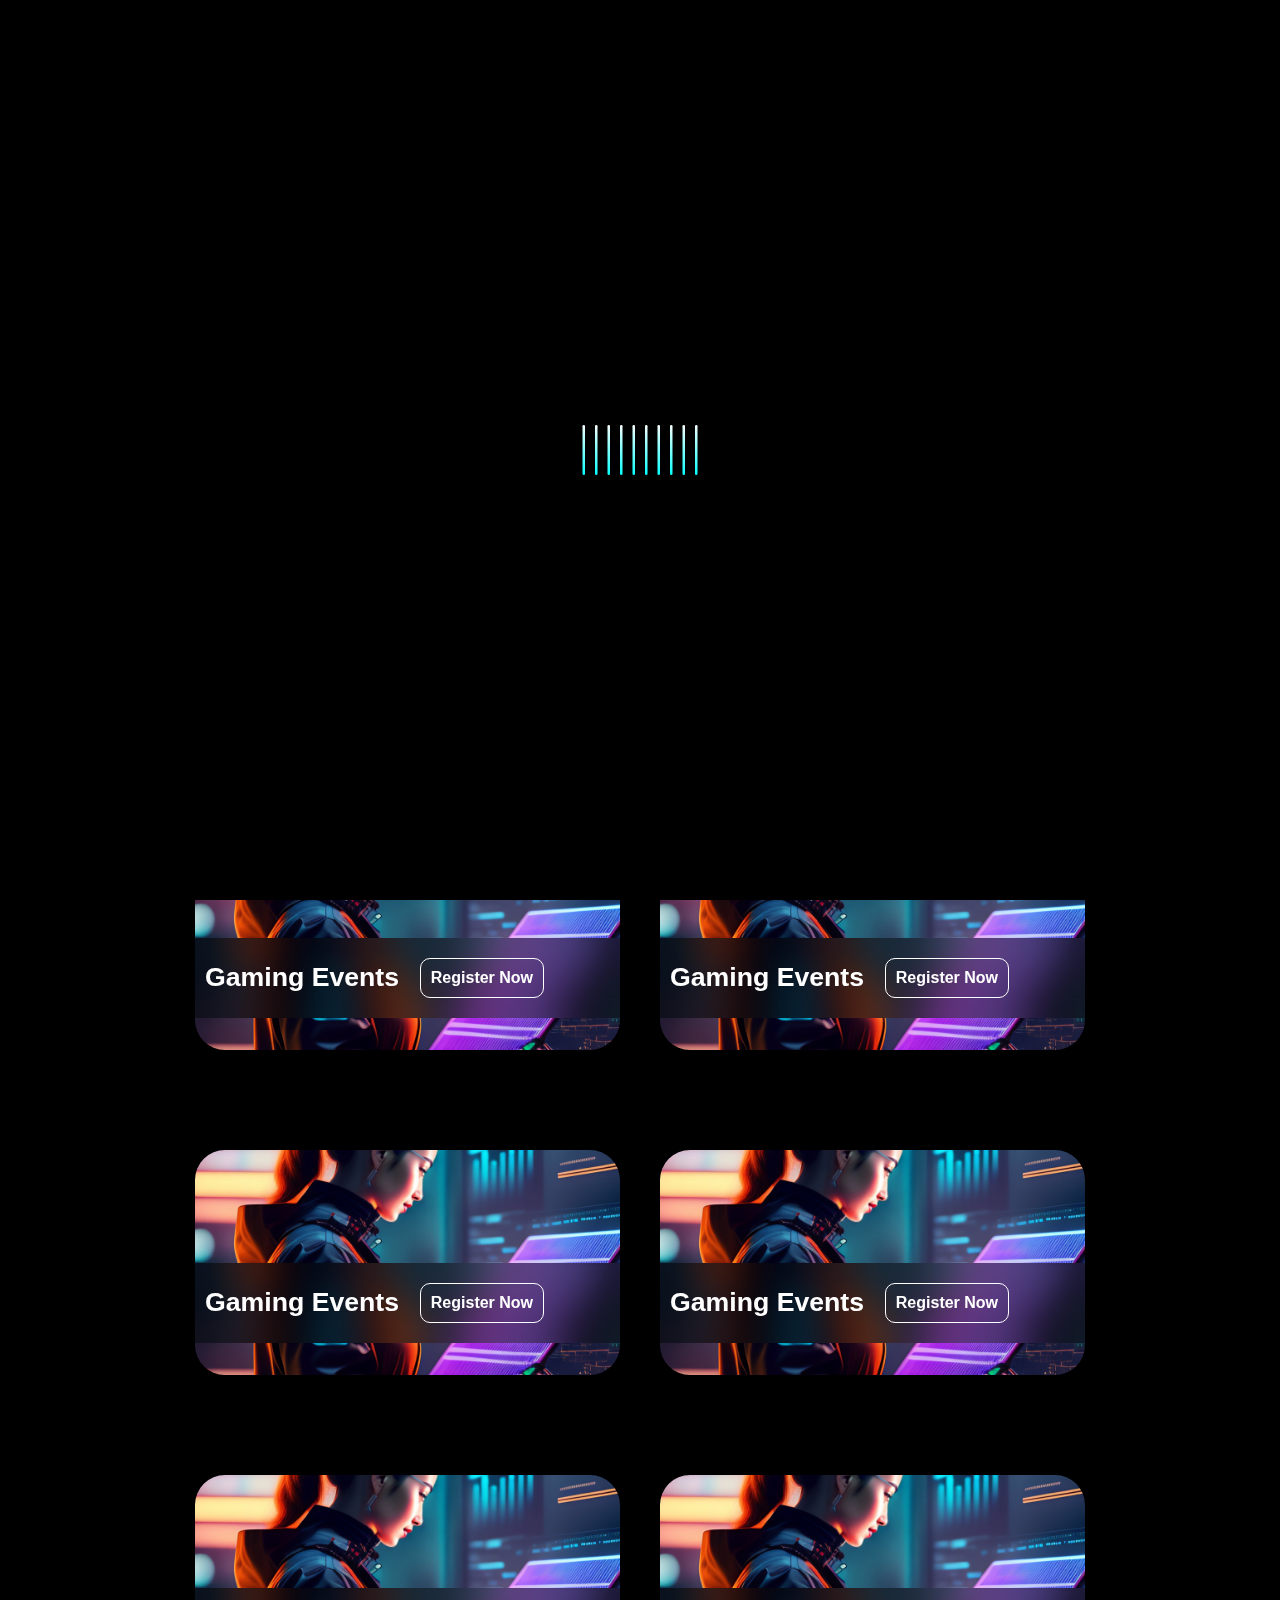
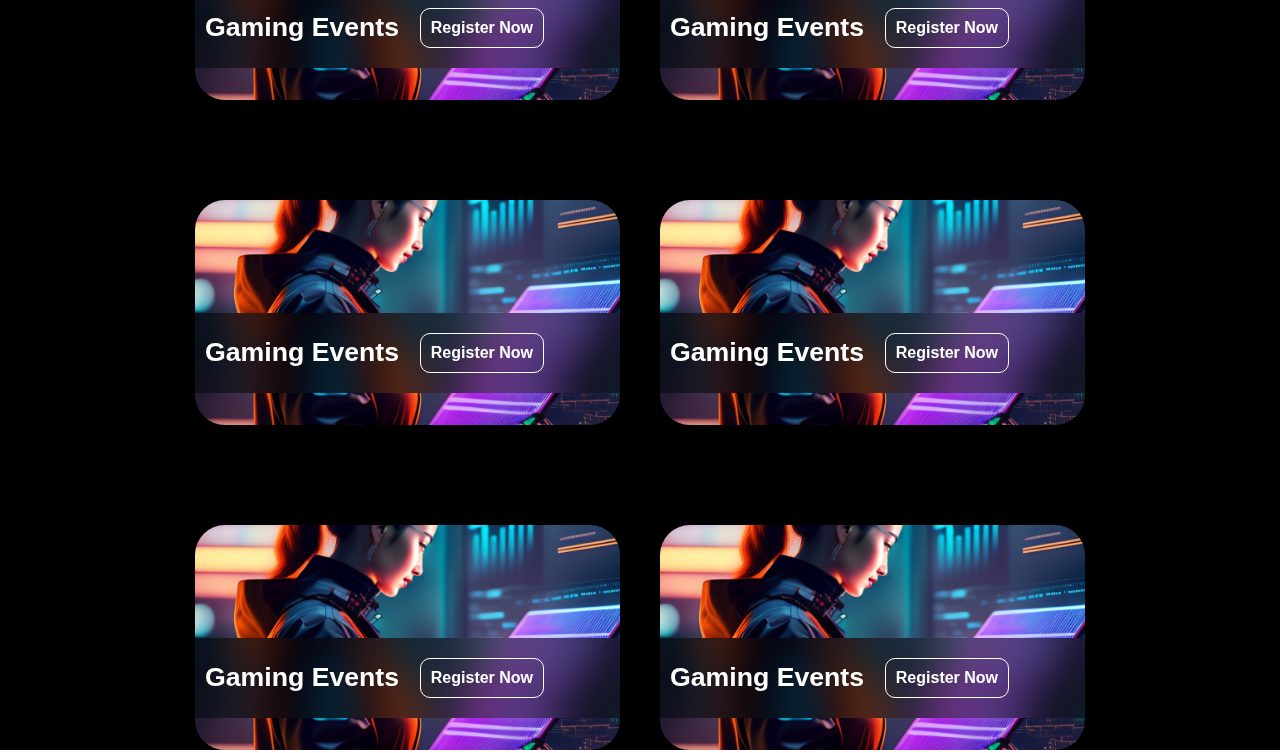
==== events/events.html @ 0934840c "Add files via upload" ====
<!DOCTYPE html>
<html lang="en">
<head>
    <meta charset="UTF-8">
    <meta http-equiv="X-UA-Compatible" content="IE=edge">
    <meta name="viewport" content="width=device-width, initial-scale=1.0">
    <title>Document</title>
    <link rel="stylesheet" href="styles.css">
</head>
<body>



    <div id="loader">


        <div class="center">
          <div class="wave"></div>
          <div class="wave"></div>
          <div class="wave"></div>
          <div class="wave"></div>
          <div class="wave"></div>
          <div class="wave"></div>
          <div class="wave"></div>
          <div class="wave"></div>
          <div class="wave"></div>
          <div class="wave"></div>
        </div>
    
    
      </div>
      <script>
        window.addEventListener('load', function () {
          var loader = document.getElementById('loader');
          setTimeout(function () {
            loader.style.display = 'none';
          }, 2000);
        });
    
      </script>

    <div class="container">
        <nav class="tp">


            <div class="leftp">
              <img alt="logo" src="../logo.png">
            </div>
      
            <svg class="ham hamRotate ham4" viewBox="0 0 100 100" width="80" onclick="toggleMenu()">
              <path class="line top" d="m 70,33 h -40 c 0,0 -8.5,-0.149796 -8.5,8.5 0,8.649796 8.5,8.5 8.5,8.5 h 20 v -20" />
              <path class="line middle" d="m 70,50 h -40" />
              <path class="line bottom"
                d="m 30,67 h 40 c 0,0 8.5,0.149796 8.5,-8.5 0,-8.649796 -8.5,-8.5 -8.5,-8.5 h -20 v 20" />
            </svg>
      
      
      
            <div id="menu-panel">
              <ul>
                <li><a href="../index.html">Home</a></li>
                <li><a href="events/events.html">Events</a></li>
                <li><a href="#">Services</a></li>
                <li><a href="#">Contact</a></li>
              </ul>
            </div>
      
      
      
          </nav>
        <div class="box">
            <div class="top"></div>
           <div class="middle">
            <div class="tab">ALL</div>
            <div class="tab">DANCE</div>
            <div class="tab">SPORTS</div>
            <div class="tab">GAMES</div>
           </div>
           <div class="card_container">
            <div class="out_card">
                
                <div class="card">
                    <div class="for"></div>
                    <h1>Gaming Events<a href="hlo.html">Register Now</a></h1>
                    
                </div>
                
            </div>
            <div class="out_card">
                
                <div class="card">
                    <div class="for"></div>
                    <h1>Gaming Events<a href="hlo.html">Register Now</a></h1>

                </div>
                
            </div>
            <div class="out_card">
               
                <div class="card">
                    <div class="for"></div>
                    <h1>Gaming Events<a href="hlo.html">Register Now</a></h1>

                </div>
                
            </div>
            <div class="out_card">
               
                <div class="card">
                    <div class="for"></div>
                    <h1>Gaming Events<a href="hlo.html">Register Now</a></h1>

                </div>
                
            </div>
            <div class="out_card">
                
                <div class="card">
                    <div class="for"></div>
                    <h1>Gaming Events<a href="hlo.html">Register Now</a></h1>

                </div>
                
            </div>
            <div class="out_card">
                
                <div class="card">
                    <div class="for"></div>
                    <h1>Gaming Events<a href="hlo.html">Register Now</a></h1>

                </div>
                
            </div>
            <div class="out_card">
                
                <div class="card">
                    <div class="for"></div>
                    <h1>Gaming Events<a href="hlo.html">Register Now</a></h1>

                </div>
                
            </div>
            <div class="out_card">
                
                <div class="card">
                    <div class="for"></div>
                    <h1>Gaming Events<a href="hlo.html">Register Now</a></h1>

                </div>
                
            </div>
            <div class="out_card">
                
                <div class="card">
                    <div class="for"></div>
                    <h1>Gaming Events<a href="hlo.html">Register Now</a></h1>

                </div>
                
            </div>
            <div class="out_card">
                
                <div class="card">
                    <div class="for"></div>
                    <h1>Gaming Events<a href="hlo.html">Register Now</a></h1>

                </div>
                
            </div>
            <div class="out_card">
                
                <div class="card">
                    <div class="for"></div>
                    <h1>Gaming Events<a href="hlo.html">Register Now</a></h1>

                </div>
                
            </div>
            <div class="out_card">
                
                <div class="card">
                    <div class="for"></div>
                    <h1>Gaming Events<a href="hlo.html">Register Now</a></h1>

                </div>
                
            </div>
            
           </div>
        </div>
    </div>
<script src="js.js"></script>
    
</body>
</html>
---- events/styles.css ----
*
{
    margin: 0;
    padding: 0;
    box-sizing: border-box;
    text-decoration: none;
}
.container
{
width: 100%;
height: 100vh;
background-color: red;
}


#loader {
    position: fixed;
    top: 0;
    left: 0;
    width: 100%;
    height: 100%;
    background-color: rgb(0, 0, 0);
    display: flex;
    justify-content: center;
    align-items: center;
    z-index: 9999;
  }
  
  .center {
    transform: scale(.5);
    height: 50vh;
    display: flex;
    justify-content: center;
    align-items: center;
  }
  
  .wave {
    width: 5px;
    height: 100px;
    background: linear-gradient(45deg, cyan, #fff);
    margin: 10px;
    animation: wave 1s linear infinite;
    border-radius: 20px;
  }
  
  .wave:nth-child(2) {
    animation-delay: 0.1s;
  }
  
  .wave:nth-child(3) {
    animation-delay: 0.2s;
  }
  
  .wave:nth-child(4) {
    animation-delay: 0.3s;
  }
  
  .wave:nth-child(5) {
    animation-delay: 0.4s;
  }
  
  .wave:nth-child(6) {
    animation-delay: 0.5s;
  }
  
  .wave:nth-child(7) {
    animation-delay: 0.6s;
  }
  
  .wave:nth-child(8) {
    animation-delay: 0.7s;
  }
  
  .wave:nth-child(9) {
    animation-delay: 0.8s;
  }
  
  .wave:nth-child(10) {
    animation-delay: 0.9s;
  }
  
  @keyframes wave {
    0% {
      transform: scale(0);
    }
  
    50% {
      transform: scale(1);
    }
  
    100% {
      transform: scale(0);
    }
  }

.txt {

  width: 100%;
  height: 120%;
  display: flex;
  justify-content: space-evenly;
  align-content: center;
  align-items: center;
  flex-flow: column;
  flex-direction: column;
  transform: rotateZ(-45deg);

}

.txt :nth-child(odd) {
  margin-left: 25%;
}

.t {
  margin-top: 10px;
  width: 400vh;
  height: 20%;
  transform: scale(1);

}





.tp {
  position: fixed;
  display: flex;
  justify-content: space-between;
  width: 100%;
  height: 80px;
  z-index: 20;

}



.leftp {
  margin-left: 20px;
  float: left;
  display: flex;
  justify-content: center;
  align-items: center;
  width: 80px;
  height: 80px;
}

.leftp img {
  width: 60px;
}


.footer {

  margin: 1vh 1%;
  border-radius: 20px;
  position: absolute;
  top: 300vh;
  width: 98%;
  height: 18vh;
  z-index: 50;
  background-color: rgb(7, 7, 7);
  display: flex;
  justify-content: space-evenly;
}

.footer img {
  width: 80px;
}

.ham {

  margin-right: 20px;
  float: right;
  cursor: pointer;
  -webkit-tap-highlight-color: transparent;
  transition: transform 400ms;
  -moz-user-select: none;
  -webkit-user-select: none;
  -ms-user-select: none;
  user-select: none;
  z-index: 27;
}

.hamRotate.active {
  transform: rotate(45deg);
}

.line {
  fill: none;
  transition: stroke-dasharray 400ms, stroke-dashoffset 400ms;
  stroke: #ffffff;
  stroke-width: 5.5;
  stroke-linecap: round;
}


.ham4 .top {
  stroke-dasharray: 40 121;
}

.ham4 .bottom {
  stroke-dasharray: 40 121;
}

.ham4.active .top {
  stroke-dashoffset: -68px;
}

.ham4.active .bottom {
  stroke-dashoffset: -68px;
}






/* Menu panel styles */
#menu-panel {
  display: none;
  position: absolute;
  top: 0;
  z-index:4;
  right: 0;
  width: 100%;
  height: 100vh;
  background-color: #0000004f;
  box-shadow: 0px 0px 10px rgba(0, 0, 0, 0.3);
  backdrop-filter: blur(20px);



  opacity: 1;

  transition: width 5s ease-in;
  justify-content: center;
  align-items: center;

  animation: blur 1s ease-in-out;


}

@keyframes blur {
  from {
    width: 0%;
    backdrop-filter: blur(5px);
  }

  to {
    backdrop-filter: blur(20px);
    width: 100%;
  }
}


ul {
  text-align: center;
  font-family: 'Cutive Mono', monospace;
  list-style-type: none;
}

ul li {
  display: block;
  margin-bottom: 5px;
  opacity: 1;
  transform: translateY(-5px);
  transition: all 400ms ease-in-out;
}

ul li:nth-child(1) {
  transition-delay: 1s;
}

ul li:nth-child(2) {
  transition-delay: 1.3s;
}

ul li:nth-child(3) {
  transition-delay: 1.6s;
}

ul li:nth-child(4) {
  transition-delay: 1.9s;
}

ul li a {
  font-size: 2.5em;
  text-transform: uppercase;
  color: #ffffff3a;
  text-decoration: none;
  position: relative;
}

ul li a::before,
nav ul li a::after {
  content: '';
  display: block;
  border-radius: 1.5px;
  height: 3px;
  width: 0;
  background-color: #d3d3d3;
  color: rgb(189, 189, 189);
  position: absolute;
  top: 50%;
  transform: translateY(-50%);
  transition: width 250ms ease-in-out;
}

ul li a:hover::before,
nav ul li a:hover::after {
  width: 20px;
  color: rgb(219, 219, 219);
}

ul li a::before {
  right: calc(100% + 10px);
  transform-origin: 100% 50%;
}

ul li a::after {
  left: calc(100% + 10px);
  transform-origin: 0% 50%;
}

ul li a:hover {
  color: rgb(214, 214, 214);
}

.nav-active {
  opacity: 1;
}

.nav-active ul li {
  opacity: 1;
  transform: translateY(0);
}

  
  
  html {
    scrollbar-width: none;
    scroll-behavior: smooth;
  }
  
  /* scrollbar color */
  html::-webkit-scrollbar-track {
    background-color: transparent;
  }
  
  html::-webkit-scrollbar-thumb {
    background-color: transparent;
  }

.logo
{
    width: 80px;
    height: 80px;
    background: url(adk.svg);
    background-position: center;
    background-size: cover;
    margin-left: 40px;
    transform: scale(2);
    opacity: 40%;
}

.box
{
    position: absolute;
    top: 0px;
    left: 0;
width: 100%;
height: 100vh;

z-index: 1;
}
.top
{
    width: 100%;
    height: 300px;
    background: url(back.jpg);
    background-size: cover;
    background-position: center;
}
.middle
{
width: 100%;
height: 100px;
background-color: rgb(14, 14, 14);
display: flex;
justify-content:flex-start;
flex-direction: row;
column-gap: 40px;
padding-left: 4%;
align-content: center;
align-items: center;
}

.tab
{
width: fit-content;
padding: 20px;
height:20px;
border: 1px solid white;
border-radius: 50PX;
color: white;
text-align: center;
font-size: 12pt;
display: flex;
align-items: center;
justify-content: center;
}

.card_container
{
    width: 100%;
    min-height:60vh;
    max-height: fit-content;
    display:flex;
    justify-content:center;
    padding-top: 100px;
    align-items:center;
    flex-direction:row;
    flex-flow: row wrap;
    column-gap: 40px;
    row-gap: 100px;
    background-color: black;
  

}

.out_card
{
    width: 425px;
    height: 225px;
    transition: 1s ease-in-out;
    display: flex;
    justify-content: center;
    align-content: center;
    align-items: center;
    perspective: 500px;
    transform-style: preserve-3d;
    transform-origin: center;
    

}



.card
{
    width: 425px;
    height: 225px;
        background: url(bck.jpeg);
        background-size: cover;
        background-position: center;
    border-radius: 30px;
    transition: 1s ease-in-out;
    
    z-index: 1;
    display: flex;
    justify-content: center;
    align-items: center;
    
    

}

.card:hover
{
    transform: rotate3d(-1,1,0,-20deg);
}

.card:hover .for
{
    opacity: 1;
}



h1{
    background-color: rgba(0, 0, 0, 0.452);
    width: 100%;
    text-align: left;
    padding-left: 10px;
    z-index: 3;
    margin-top: 80px;
    font-size: 20pt;
    color: white;
    backdrop-filter: blur(20px);
    font-family: 'Segoe UI', Tahoma, Geneva, Verdana, sans-serif;
    height: 80px;
    display: flex;
    justify-content: start;
    align-items: center;
}

h1 a{
    margin-left: 5%;
    font-size: 12pt;
    width: fit-content;
    padding: 10px;
    height: fit-content;
    border: 1px solid white;
    border-radius: 10px;
    color: white;
    text-decoration: none;
}

.for
{
    background: url(for1.png);
    background-size: contain;
    transform: scale(1.2);
    position: absolute;
    margin-left: -130px;
    margin-top: -280px;


    background-repeat: no-repeat;
        background-position:bottom;
    position: absolute;
    width: 200px;
    height: 425px;
    z-index: 2;
    transition: 0.5s ease-in;
    opacity: 0;
    
}
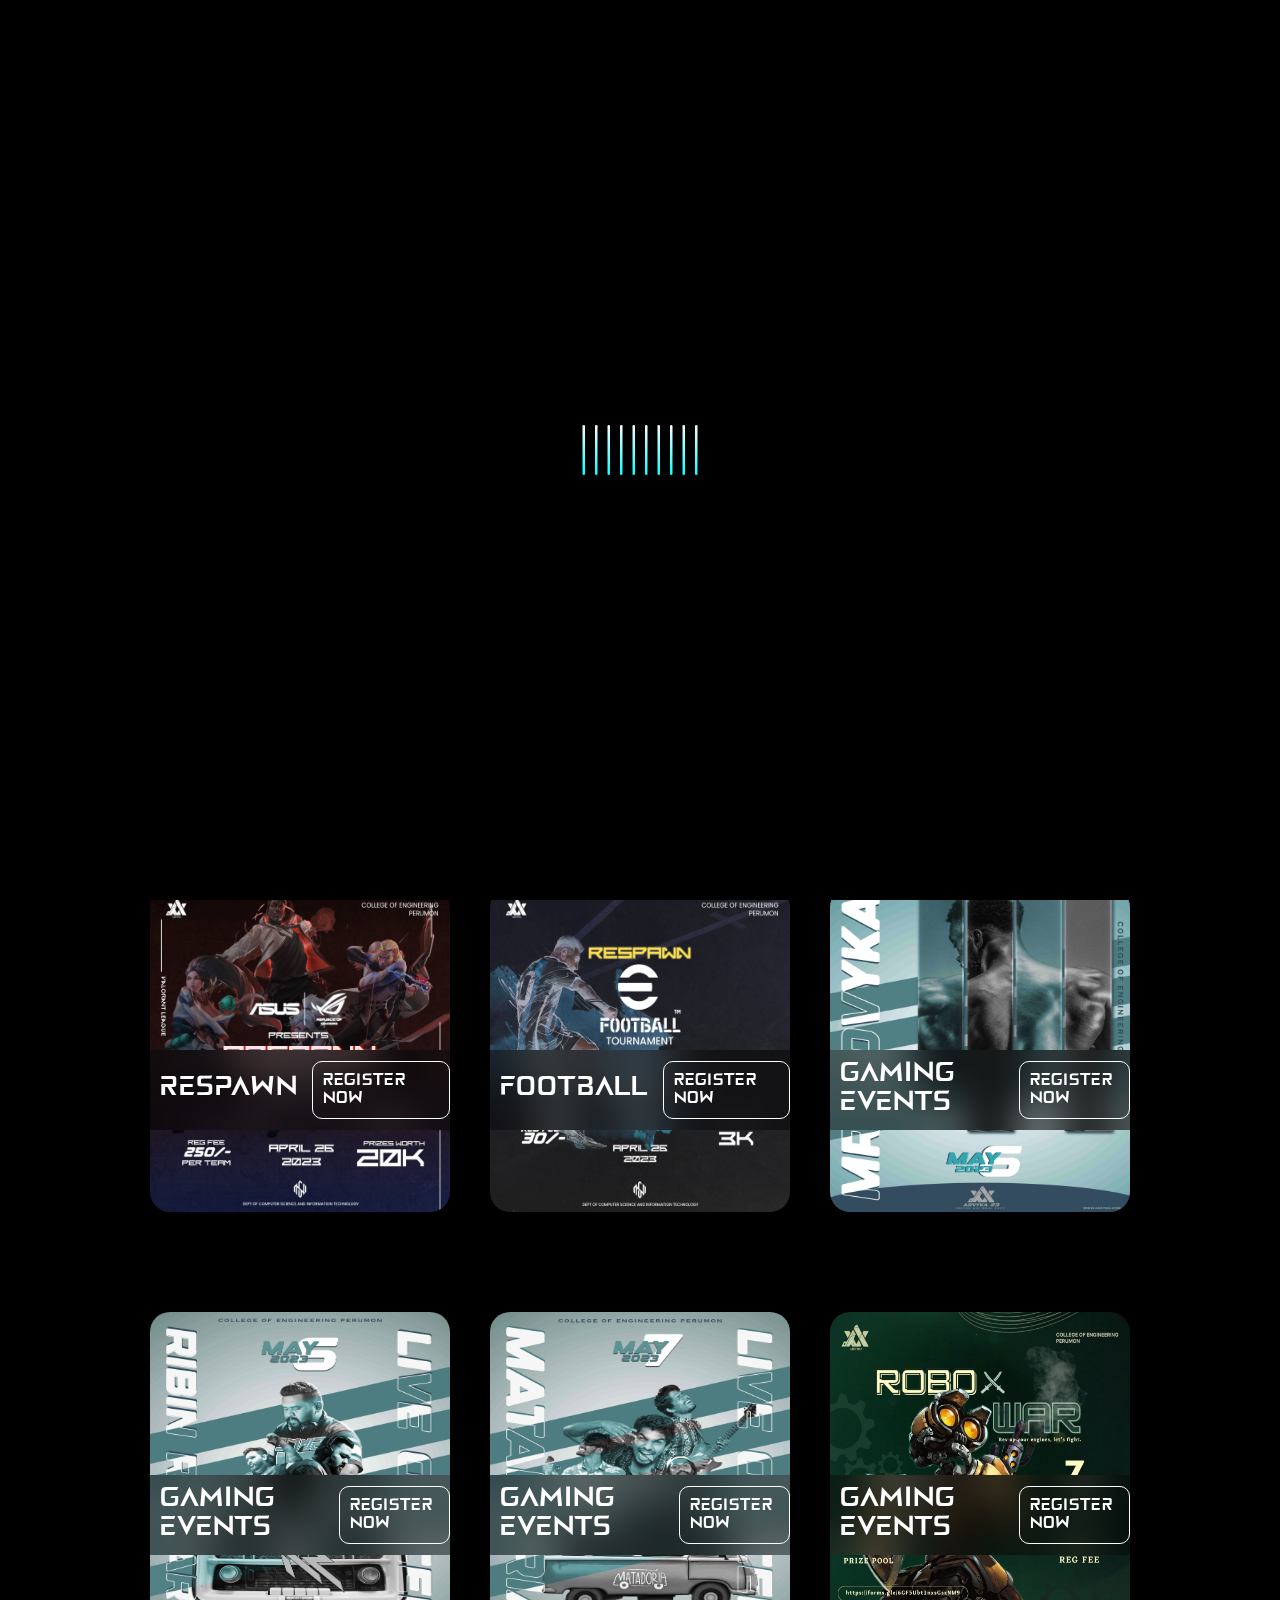
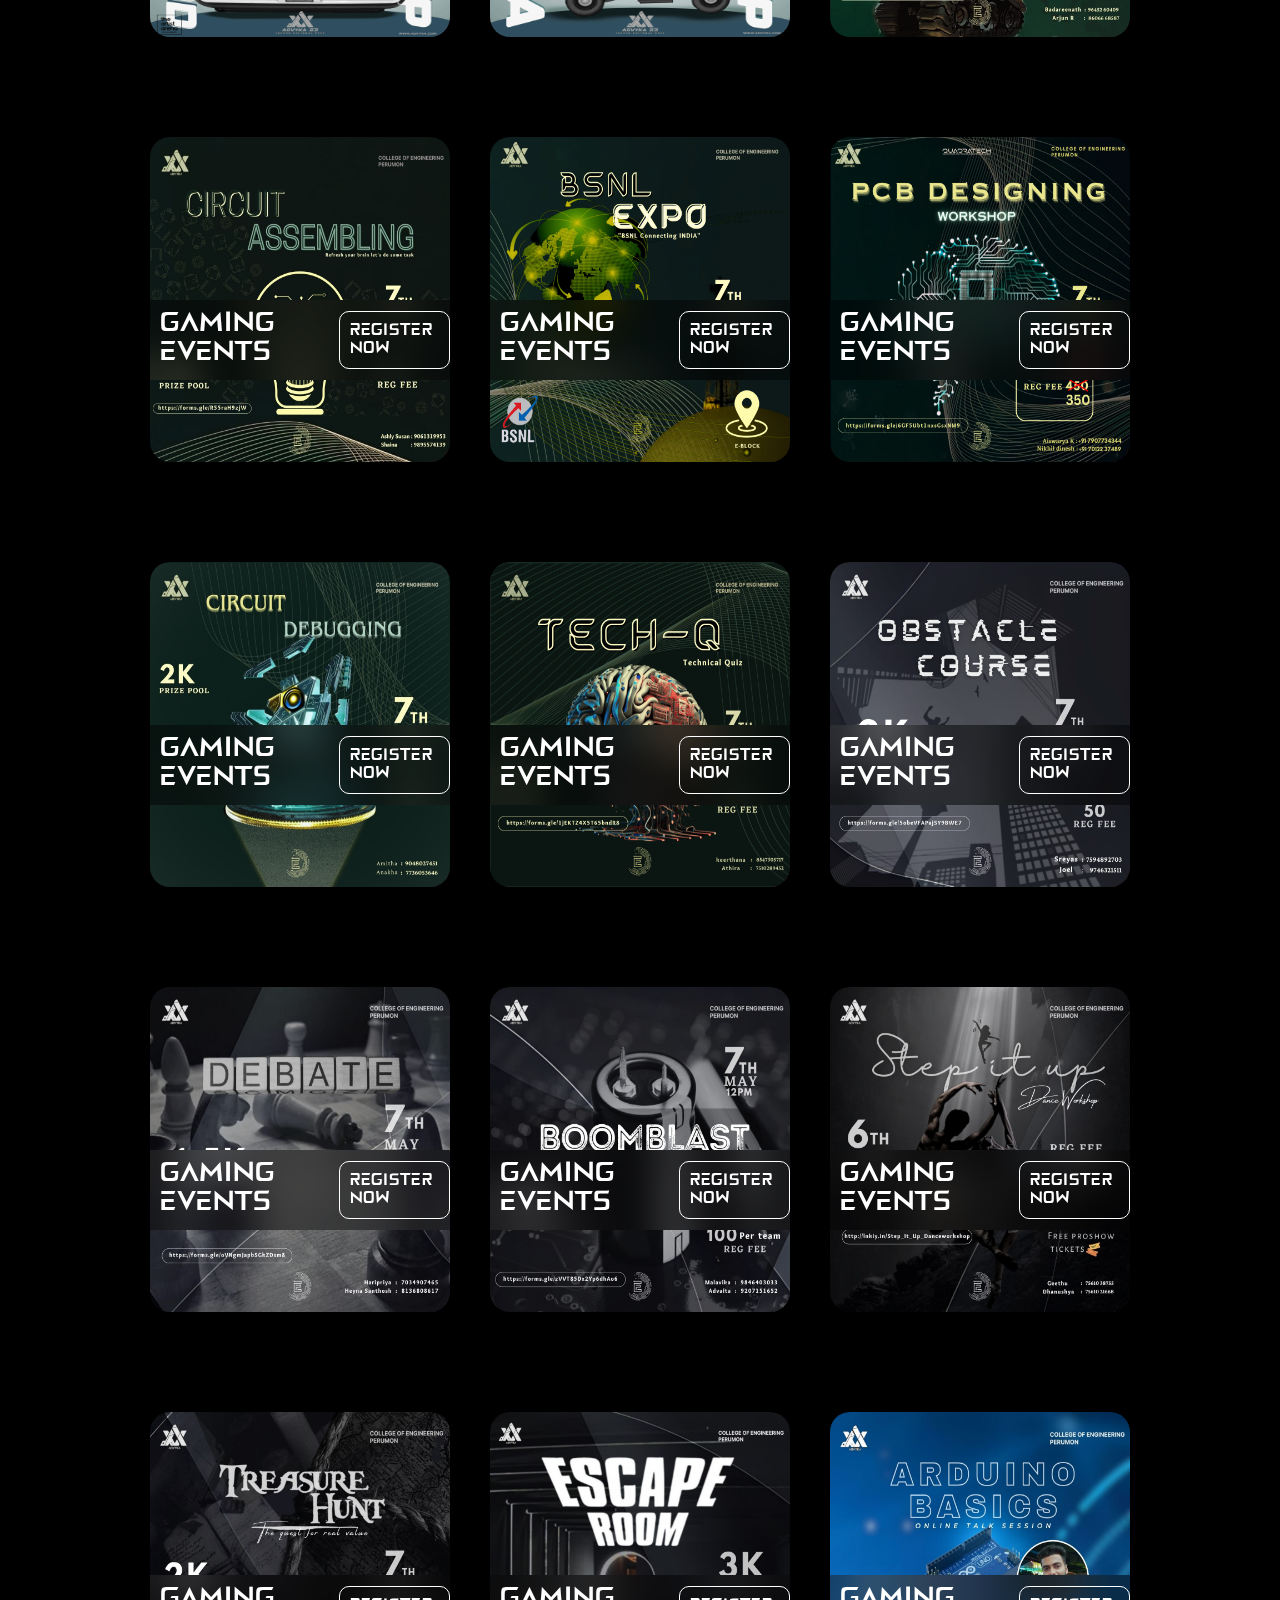
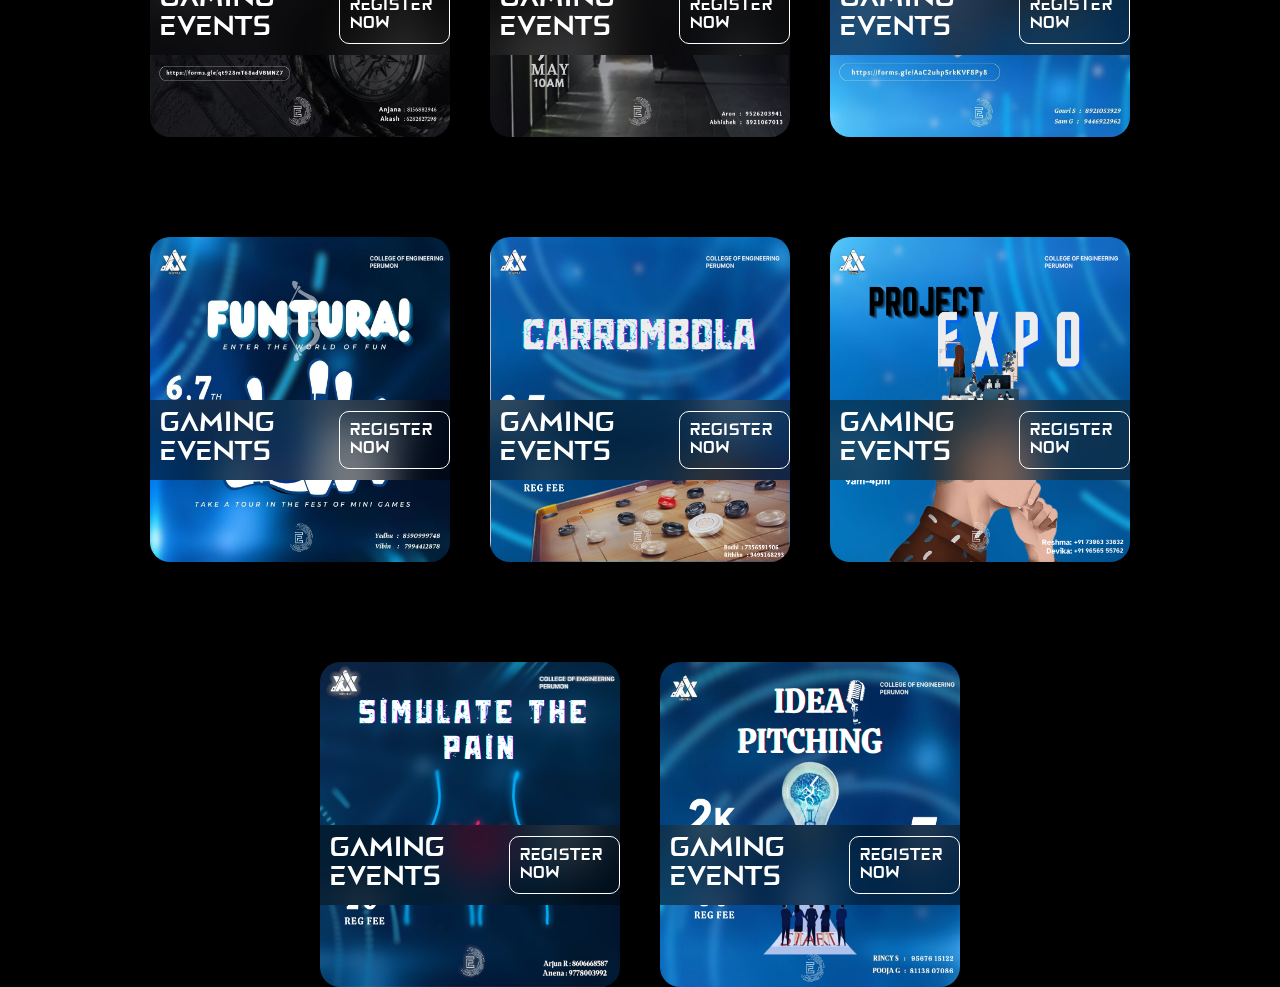
==== commit 08bc3239: "Add files via upload" ====
--- a/events/events.html
+++ b/events/events.html
@@ -1,5 +1,6 @@
 <!DOCTYPE html>
 <html lang="en">
+
 <head>
     <meta charset="UTF-8">
     <meta http-equiv="X-UA-Compatible" content="IE=edge">
@@ -7,6 +8,7 @@
     <title>Document</title>
     <link rel="stylesheet" href="styles.css">
 </head>
+
 <body>
 
 
@@ -15,181 +17,340 @@
 
 
         <div class="center">
-          <div class="wave"></div>
-          <div class="wave"></div>
-          <div class="wave"></div>
-          <div class="wave"></div>
-          <div class="wave"></div>
-          <div class="wave"></div>
-          <div class="wave"></div>
-          <div class="wave"></div>
-          <div class="wave"></div>
-          <div class="wave"></div>
+            <div class="wave"></div>
+            <div class="wave"></div>
+            <div class="wave"></div>
+            <div class="wave"></div>
+            <div class="wave"></div>
+            <div class="wave"></div>
+            <div class="wave"></div>
+            <div class="wave"></div>
+            <div class="wave"></div>
+            <div class="wave"></div>
         </div>
-    
-    
-      </div>
-      <script>
+
+
+    </div>
+    <script>
         window.addEventListener('load', function () {
-          var loader = document.getElementById('loader');
-          setTimeout(function () {
-            loader.style.display = 'none';
-          }, 2000);
+            var loader = document.getElementById('loader');
+            setTimeout(function () {
+                loader.style.display = 'none';
+            }, 2000);
         });
-    
-      </script>
+
+    </script>
 
     <div class="container">
         <nav class="tp">
 
 
             <div class="leftp">
-              <img alt="logo" src="../logo.png">
+                <img alt="logo" src="../logo.png">
             </div>
-      
+
             <svg class="ham hamRotate ham4" viewBox="0 0 100 100" width="80" onclick="toggleMenu()">
-              <path class="line top" d="m 70,33 h -40 c 0,0 -8.5,-0.149796 -8.5,8.5 0,8.649796 8.5,8.5 8.5,8.5 h 20 v -20" />
-              <path class="line middle" d="m 70,50 h -40" />
-              <path class="line bottom"
-                d="m 30,67 h 40 c 0,0 8.5,0.149796 8.5,-8.5 0,-8.649796 -8.5,-8.5 -8.5,-8.5 h -20 v 20" />
+                <path class="line top"
+                    d="m 70,33 h -40 c 0,0 -8.5,-0.149796 -8.5,8.5 0,8.649796 8.5,8.5 8.5,8.5 h 20 v -20" />
+                <path class="line middle" d="m 70,50 h -40" />
+                <path class="line bottom"
+                    d="m 30,67 h 40 c 0,0 8.5,0.149796 8.5,-8.5 0,-8.649796 -8.5,-8.5 -8.5,-8.5 h -20 v 20" />
             </svg>
-      
-      
-      
+
+
+
             <div id="menu-panel">
-              <ul>
-                <li><a href="../index.html">Home</a></li>
-                <li><a href="events/events.html">Events</a></li>
-                <li><a href="#">Services</a></li>
-                <li><a href="#">Contact</a></li>
-              </ul>
+                <ul>
+                    <li><a href="../index.html">Home</a></li>
+                    <li><a href="events/events.html">Events</a></li>
+                    <li><a href="#">Contact</a></li>
+                </ul>
             </div>
-      
-      
-      
-          </nav>
+
+
+
+        </nav>
         <div class="box">
             <div class="top"></div>
-           <div class="middle">
-            <div class="tab">ALL</div>
-            <div class="tab">DANCE</div>
-            <div class="tab">SPORTS</div>
-            <div class="tab">GAMES</div>
-           </div>
-           <div class="card_container">
-            <div class="out_card">
-                
-                <div class="card">
-                    <div class="for"></div>
-                    <h1>Gaming Events<a href="hlo.html">Register Now</a></h1>
-                    
-                </div>
-                
+            <div class="middle">
+                <button class="tab" data-category="all">All</button>
+                <button class="tab" data-category="proshow">Pro-Show</button>
+                <button class="tab" data-category="me">ME</button>
+                <button class="tab" data-category="cs">CS</button>
+                <button class="tab" data-category="ec">EC</button>
+                <button class="tab" data-category="eee">EEE</button>
+                <button class="tab" data-category="technology">Technology</button>
             </div>
-            <div class="out_card">
-                
-                <div class="card">
-                    <div class="for"></div>
-                    <h1>Gaming Events<a href="hlo.html">Register Now</a></h1>
-
-                </div>
-                
+            <div class="card_container">
+
+                <div class="out_card" data-category="cs">
+
+                    <div class="card">
+                        <img alt="" class="for" src="1.jpg">
+                        <h1>Flutter<a href="hlo.html">Register Now</a></h1>
+
+                    </div>
+
+                </div>
+                <div class="out_card" data-category="cs">
+
+                    <div class="card">
+                        <img alt="" class="for" src="2.jpg">
+                        <h1>Chatbot<a href="hlo.html">Register Now</a></h1>
+
+                    </div>
+
+                </div>
+                <div class="out_card" data-category="cs">
+
+                    <div class="card">
+                        <img alt="" class="for" src="3.jpg">
+                        <h1>Data Scraping<a href="hlo.html">Register Now</a></h1>
+
+                    </div>
+
+                </div>
+                <div class="out_card" data-category="cs">
+
+                    <div class="card">
+                        <img alt="" class="for" src="4.jpg">
+                        <h1>Respawn<a href="hlo.html">Register Now</a></h1>
+
+                    </div>
+
+                </div>
+                <div class="out_card" data-category="cs">
+
+                    <div class="card">
+                        <img alt="" class="for" src="5.jpg">
+                        <h1>Football<a href="hlo.html">Register Now</a></h1>
+
+                    </div>
+
+                </div>
+                <div class="out_card" data-category="proshow">
+
+                    <div class="card">
+                        <img alt="" class="for" src="pro1.jpg">
+                        <h1>Gaming Events<a href="hlo.html">Register Now</a></h1>
+
+                    </div>
+
+                </div>
+                <div class="out_card" data-category="proshow">
+
+                    <div class="card">
+                        <img alt="" class="for" src="pro2.jpg">
+                        <h1>Gaming Events<a href="hlo.html">Register Now</a></h1>
+
+                    </div>
+
+                </div>
+                <div class="out_card" data-category="proshow">
+
+                    <div class="card">
+                        <img alt="" class="for" src="pro3.jpg">
+                        <h1>Gaming Events<a href="hlo.html">Register Now</a></h1>
+
+                    </div>
+
+                </div>
+                <div class="out_card" data-category="ec">
+
+                    <div class="card">
+                        <img alt="" class="for" src="ec1.jpg">
+                        <h1>Gaming Events<a href="hlo.html">Register Now</a></h1>
+
+                    </div>
+
+                </div>
+                <div class="out_card" data-category="ec">
+
+                    <div class="card">
+                        <img alt="" class="for" src="ec2.jpg">
+                        <h1>Gaming Events<a href="hlo.html">Register Now</a></h1>
+
+                    </div>
+
+                </div>
+
+                <div class="out_card" data-category="ec">
+
+                    <div class="card">
+                        <img alt="" class="for" src="ec3.png">
+                        <h1>Gaming Events<a href="hlo.html">Register Now</a></h1>
+
+                    </div>
+
+                </div>
+                <div class="out_card" data-category="ec">
+
+                    <div class="card">
+                        <img alt="" class="for" src="ec4.png">
+                        <h1>Gaming Events<a href="hlo.html">Register Now</a></h1>
+
+                    </div>
+
+                </div>
+                <div class="out_card" data-category="ec">
+
+                    <div class="card">
+                        <img alt="" class="for" src="ec5.jpg">
+                        <h1>Gaming Events<a href="hlo.html">Register Now</a></h1>
+
+                    </div>
+
+                </div>
+                <div class="out_card" data-category="ec">
+
+                    <div class="card">
+                        <img alt="" class="for" src="ec6.png">
+                        <h1>Gaming Events<a href="hlo.html">Register Now</a></h1>
+
+                    </div>
+
+                </div>
+                <div class="out_card" data-category="ec">
+
+                    <div class="card">
+                        <img alt="" class="for" src="ec7.jpg">
+                        <h1>Gaming Events<a href="hlo.html">Register Now</a></h1>
+
+                    </div>
+
+                </div>
+                <div class="out_card" data-category="ec">
+
+                    <div class="card">
+                        <img alt="" class="for" src="ec8.jpg">
+                        <h1>Gaming Events<a href="hlo.html">Register Now</a></h1>
+
+                    </div>
+
+                </div>
+                <div class="out_card" data-category="ec">
+
+                    <div class="card">
+                        <img alt="" class="for" src="ec9.jpg">
+                        <h1>Gaming Events<a href="hlo.html">Register Now</a></h1>
+
+                    </div>
+
+                </div>
+                <div class="out_card" data-category="ec">
+
+                    <div class="card">
+                        <img alt="" class="for" src="ec10.jpg">
+                        <h1>Gaming Events<a href="hlo.html">Register Now</a></h1>
+
+                    </div>
+
+                </div>
+                <div class="out_card" data-category="ec">
+
+                    <div class="card">
+                        <img alt="" class="for" src="ec11.jpg">
+                        <h1>Gaming Events<a href="hlo.html">Register Now</a></h1>
+
+                    </div>
+
+                </div>
+                <div class="out_card" data-category="ec">
+
+                    <div class="card">
+                        <img alt="" class="for" src="ec12.jpg">
+                        <h1>Gaming Events<a href="hlo.html">Register Now</a></h1>
+
+                    </div>
+
+                </div>
+                <div class="out_card" data-category="ec">
+
+                    <div class="card">
+                        <img alt="" class="for" src="ec13.jpg">
+                        <h1>Gaming Events<a href="hlo.html">Register Now</a></h1>
+
+                    </div>
+
+                </div>
+                <div class="out_card" data-category="ec">
+
+                    <div class="card">
+                        <img alt="" class="for" src="ec14.jpg">
+                        <h1>Gaming Events<a href="hlo.html">Register Now</a></h1>
+
+                    </div>
+
+                </div>
+                <div class="out_card" data-category="ec">
+
+                    <div class="card">
+                        <img alt="" class="for" src="ec15.png">
+                        <h1>Gaming Events<a href="hlo.html">Register Now</a></h1>
+
+                    </div>
+
+                </div>
+                <div class="out_card" data-category="ec">
+
+                    <div class="card">
+                        <img alt="" class="for" src="ec16.png">
+                        <h1>Gaming Events<a href="hlo.html">Register Now</a></h1>
+
+                    </div>
+
+                </div>
+                <div class="out_card" data-category="ec">
+
+                    <div class="card">
+                        <img alt="" class="for" src="ec17.png">
+                        <h1>Gaming Events<a href="hlo.html">Register Now</a></h1>
+
+                    </div>
+
+                </div>
+                <div class="out_card" data-category="ec">
+
+                    <div class="card">
+                        <img alt="" class="for" src="ec18.jpg">
+                        <h1>Gaming Events<a href="hlo.html">Register Now</a></h1>
+
+                    </div>
+
+                </div>
+
+
+
+
             </div>
-            <div class="out_card">
-               
-                <div class="card">
-                    <div class="for"></div>
-                    <h1>Gaming Events<a href="hlo.html">Register Now</a></h1>
-
-                </div>
-                
-            </div>
-            <div class="out_card">
-               
-                <div class="card">
-                    <div class="for"></div>
-                    <h1>Gaming Events<a href="hlo.html">Register Now</a></h1>
-
-                </div>
-                
-            </div>
-            <div class="out_card">
-                
-                <div class="card">
-                    <div class="for"></div>
-                    <h1>Gaming Events<a href="hlo.html">Register Now</a></h1>
-
-                </div>
-                
-            </div>
-            <div class="out_card">
-                
-                <div class="card">
-                    <div class="for"></div>
-                    <h1>Gaming Events<a href="hlo.html">Register Now</a></h1>
-
-                </div>
-                
-            </div>
-            <div class="out_card">
-                
-                <div class="card">
-                    <div class="for"></div>
-                    <h1>Gaming Events<a href="hlo.html">Register Now</a></h1>
-
-                </div>
-                
-            </div>
-            <div class="out_card">
-                
-                <div class="card">
-                    <div class="for"></div>
-                    <h1>Gaming Events<a href="hlo.html">Register Now</a></h1>
-
-                </div>
-                
-            </div>
-            <div class="out_card">
-                
-                <div class="card">
-                    <div class="for"></div>
-                    <h1>Gaming Events<a href="hlo.html">Register Now</a></h1>
-
-                </div>
-                
-            </div>
-            <div class="out_card">
-                
-                <div class="card">
-                    <div class="for"></div>
-                    <h1>Gaming Events<a href="hlo.html">Register Now</a></h1>
-
-                </div>
-                
-            </div>
-            <div class="out_card">
-                
-                <div class="card">
-                    <div class="for"></div>
-                    <h1>Gaming Events<a href="hlo.html">Register Now</a></h1>
-
-                </div>
-                
-            </div>
-            <div class="out_card">
-                
-                <div class="card">
-                    <div class="for"></div>
-                    <h1>Gaming Events<a href="hlo.html">Register Now</a></h1>
-
-                </div>
-                
-            </div>
-            
-           </div>
         </div>
     </div>
-<script src="js.js"></script>
-    
+    <script>
+        const buttons = document.querySelectorAll('.tab');
+        const cards = document.querySelectorAll('.out_card');
+
+        buttons.forEach(button => {
+            button.addEventListener('click', () => {
+                //button.classList.add('clicked');
+
+                buttons.forEach(b => b.classList.remove('active'));
+
+                // Add the 'active' class to the clicked button
+                button.classList.add('active');
+
+                const category = button.dataset.category;
+                cards.forEach(card => {
+                    if (category === 'all' || card.dataset.category === category) {
+                        card.style.display = 'block';
+                    } else {
+                        card.style.display = 'none';
+                    }
+                });
+            });
+        });
+    </script>
+    <script src="js.js"></script>
+
 </body>
+
 </html>--- a/events/styles.css
+++ b/events/styles.css
@@ -1,3 +1,8 @@
+@font-face {
+  font-family: ELNATH;
+  src: url(../ELNATH.ttf);
+}
+
 *
 {
     margin: 0;
@@ -5,11 +10,40 @@
     box-sizing: border-box;
     text-decoration: none;
 }
+.body
+{
+  width: 100%;
+  height: 100%;
+  overflow-x: hidden;
+}
+
+.tab:active {
+  opacity: 0;
+  transition: opacity 2s ease-out;
+  color: black;
+  background-color: #ffffff; /* Replace with the background color you want the button to have when it's clicked */
+}
+
+.tab.clicked {
+  opacity: 0;
+  transition: opacity 2s ease-out;
+  color: black;
+  background-color: #ebebeb; /* Replace with the color of your choice */
+}
+
+.tab.active {
+  opacity: 0.5;
+  transition: opacity 1s ease-out;
+  color: black;
+  background-color: #ffffff; /* Replace with the background color you want the active button to have */
+}
+
 .container
 {
 width: 100%;
 height: 100vh;
 background-color: red;
+overflow: hidden;
 }
 
 
@@ -379,22 +413,28 @@
 {
     width: 100%;
     height: 300px;
-    background: url(back.jpg);
+    background: url(../best-ball/1.jpg);
     background-size: cover;
     background-position: center;
 }
 .middle
 {
 width: 100%;
-height: 100px;
-background-color: rgb(14, 14, 14);
+height: fit-content;
+gap: 10px;
+padding-top: 10px;
+background-color: black;
 display: flex;
+padding-bottom: 10px;
 justify-content:flex-start;
+align-content: center;
+align-items:center;
+flex-direction:row;
+flex-flow: row wrap;
 flex-direction: row;
 column-gap: 40px;
 padding-left: 4%;
-align-content: center;
-align-items: center;
+
 }
 
 .tab
@@ -405,11 +445,15 @@
 border: 1px solid white;
 border-radius: 50PX;
 color: white;
+background-color: black;
 text-align: center;
 font-size: 12pt;
-display: flex;
-align-items: center;
-justify-content: center;
+display:flex;
+justify-content:center;
+align-content: center;
+align-items:center;
+flex-direction:row;
+flex-flow: row wrap;
 }
 
 .card_container
@@ -432,8 +476,8 @@
 
 .out_card
 {
-    width: 425px;
-    height: 225px;
+    width: 300px;
+    height: 325px;
     transition: 1s ease-in-out;
     display: flex;
     justify-content: center;
@@ -450,12 +494,11 @@
 
 .card
 {
-    width: 425px;
-    height: 225px;
-        background: url(bck.jpeg);
-        background-size: cover;
-        background-position: center;
-    border-radius: 30px;
+    width: 325px;
+    height: 325px;
+    background-size: cover;
+    background-position: center;
+    border-radius: 20px;
     transition: 1s ease-in-out;
     
     z-index: 1;
@@ -469,7 +512,8 @@
 
 .card:hover
 {
-    transform: rotate3d(-1,1,0,-20deg);
+    transform: scale(1.05);
+    filter: invert(1);
 }
 
 .card:hover .for
@@ -489,7 +533,7 @@
     font-size: 20pt;
     color: white;
     backdrop-filter: blur(20px);
-    font-family: 'Segoe UI', Tahoma, Geneva, Verdana, sans-serif;
+    font-family:ELNATH;
     height: 80px;
     display: flex;
     justify-content: start;
@@ -512,19 +556,14 @@
 {
     background: url(for1.png);
     background-size: contain;
-    transform: scale(1.2);
+    transform: scale(1);
     position: absolute;
-    margin-left: -130px;
-    margin-top: -280px;
-
-
-    background-repeat: no-repeat;
-        background-position:bottom;
     position: absolute;
-    width: 200px;
-    height: 425px;
+    width: 300px;
+    height: 325px;
     z-index: 2;
     transition: 0.5s ease-in;
-    opacity: 0;
+    opacity: 1;
+    border-radius: 20px;
     
 }
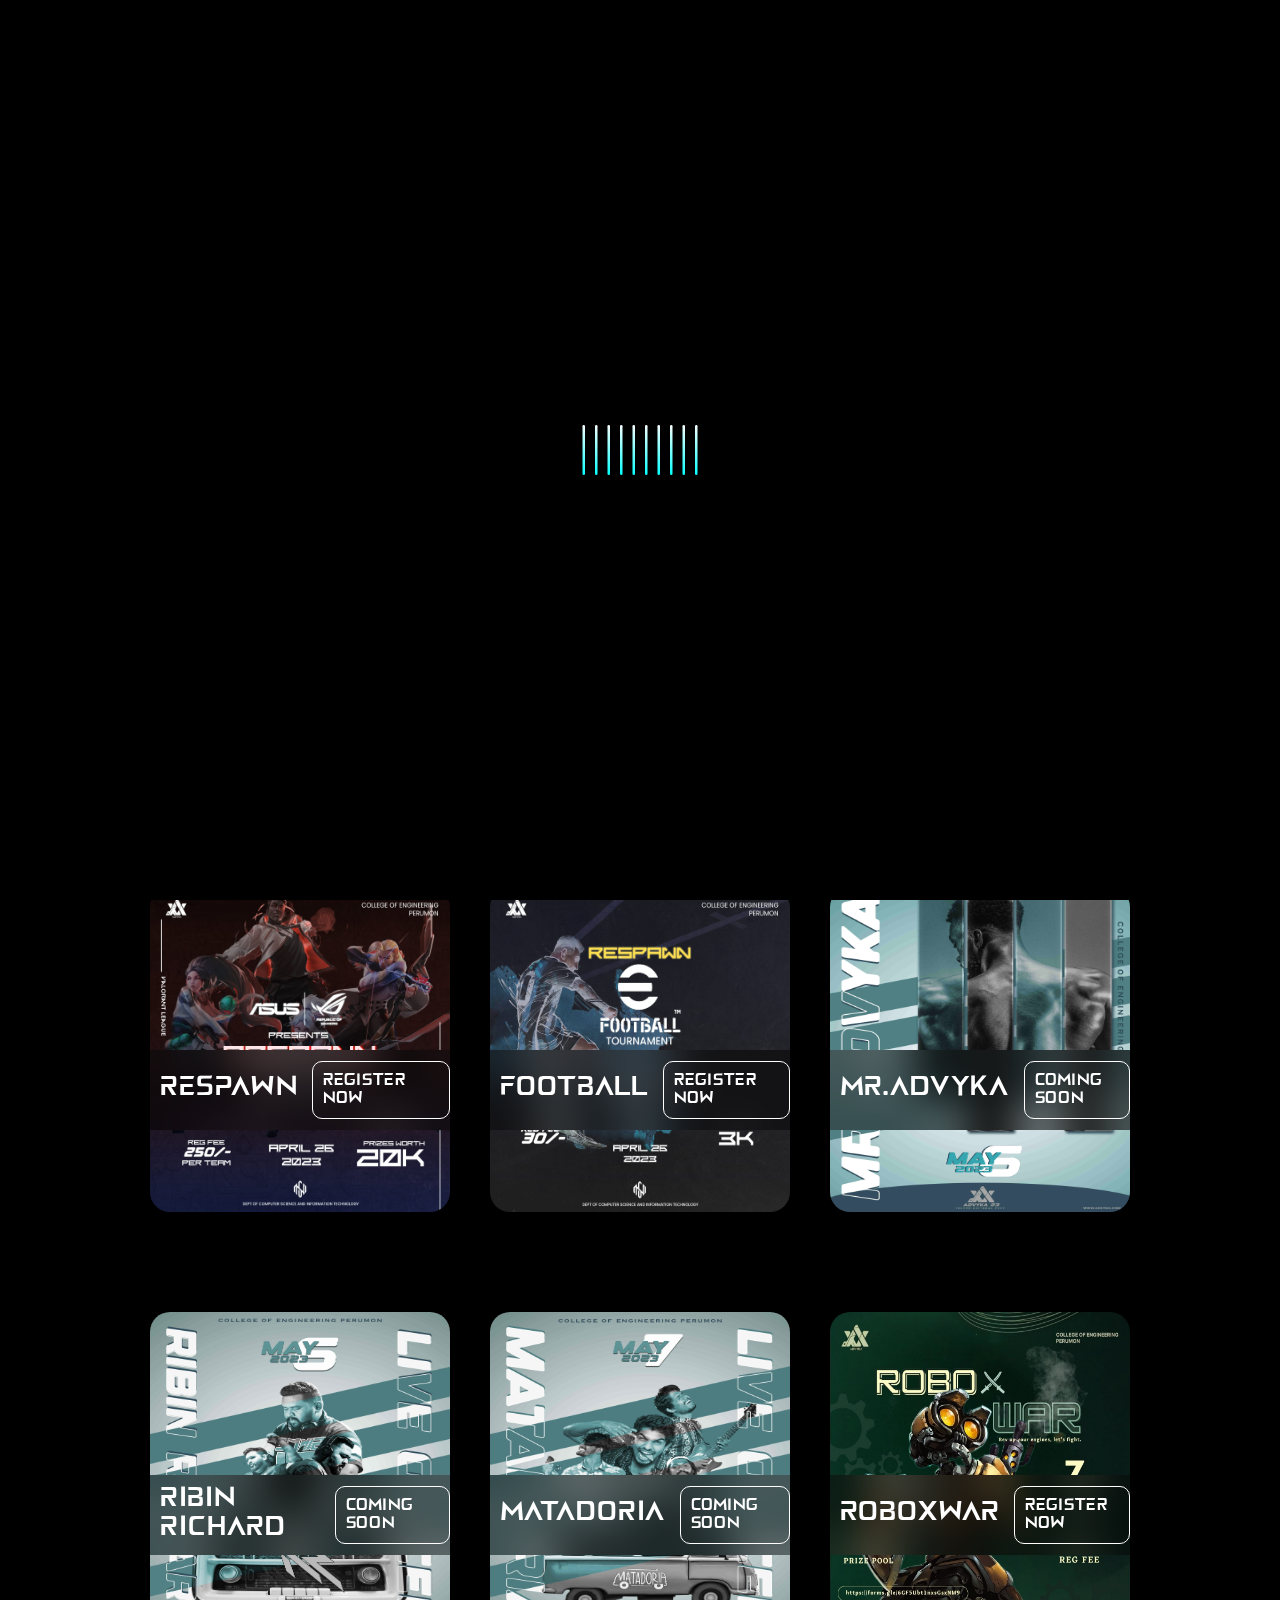
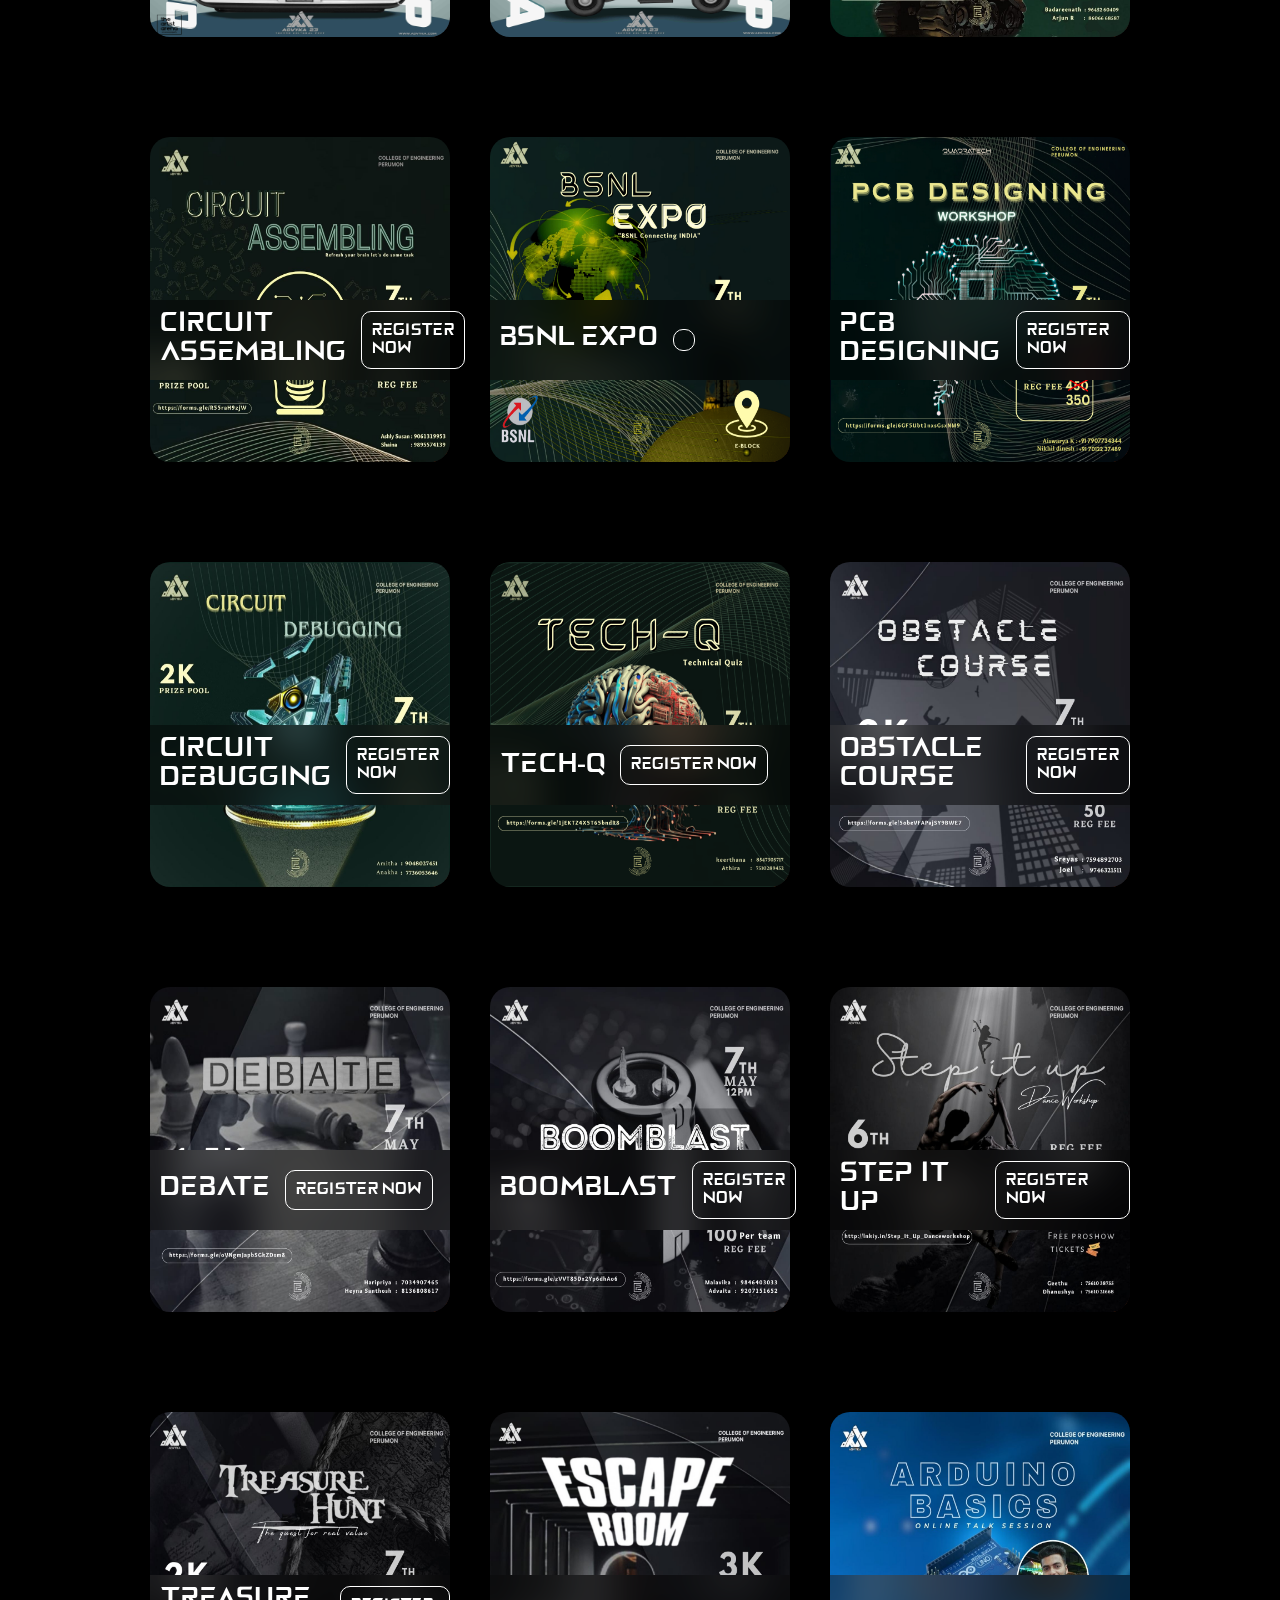
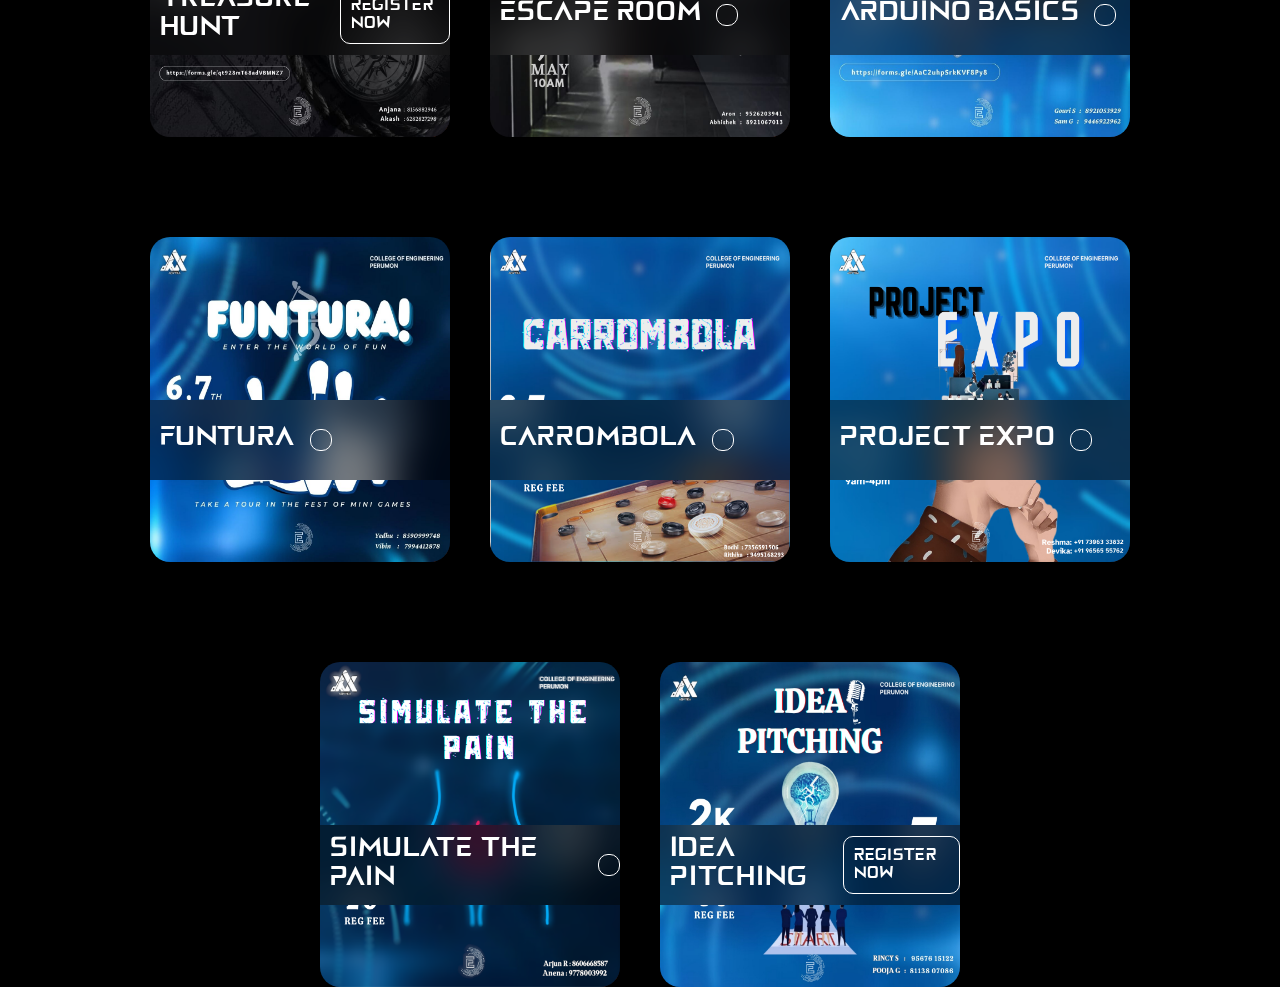
==== commit 5ed82ac6: "ec cs pro with links" ====
--- a/events/events.html
+++ b/events/events.html
@@ -79,7 +79,6 @@
                 <button class="tab" data-category="cs">CS</button>
                 <button class="tab" data-category="ec">EC</button>
                 <button class="tab" data-category="eee">EEE</button>
-                <button class="tab" data-category="technology">Technology</button>
             </div>
             <div class="card_container">
 
@@ -87,7 +86,7 @@
 
                     <div class="card">
                         <img alt="" class="for" src="1.jpg">
-                        <h1>Flutter<a href="hlo.html">Register Now</a></h1>
+                        <h1>Flutter<a href="https://docs.google.com/forms/d/e/1FAIpQLSdsCnFWxQsSKlHjcl_Ph-sLYNU8oAG4uh_SDkVSFtSGPvpZiA/viewform">Register Now</a></h1>
 
                     </div>
 
@@ -96,7 +95,7 @@
 
                     <div class="card">
                         <img alt="" class="for" src="2.jpg">
-                        <h1>Chatbot<a href="hlo.html">Register Now</a></h1>
+                        <h1>Chatbot<a href="https://docs.google.com/forms/d/e/1FAIpQLSfK_41wYCGEO3Sj3jWyjNuLmthqSby-FaaFV3ynQFYEKH_O5A/viewform">Register Now</a></h1>
 
                     </div>
 
@@ -105,7 +104,7 @@
 
                     <div class="card">
                         <img alt="" class="for" src="3.jpg">
-                        <h1>Data Scraping<a href="hlo.html">Register Now</a></h1>
+                        <h1>Data Scraping<a href="https://docs.google.com/forms/d/e/1FAIpQLSeh55oomYlQS2K-7jDhnPPNJXcASwSSzmj2A_Bf9Sq3h82lKQ/viewform">Register Now</a></h1>
 
                     </div>
 
@@ -114,7 +113,7 @@
 
                     <div class="card">
                         <img alt="" class="for" src="4.jpg">
-                        <h1>Respawn<a href="hlo.html">Register Now</a></h1>
+                        <h1>Respawn<a href="https://docs.google.com/forms/d/e/1FAIpQLScpeRGNj7Qum-PbvcNAHB81QkxmLXhcjmSZsqaxkAaXlBlIEA/viewform">Register Now</a></h1>
 
                     </div>
 
@@ -123,7 +122,7 @@
 
                     <div class="card">
                         <img alt="" class="for" src="5.jpg">
-                        <h1>Football<a href="hlo.html">Register Now</a></h1>
+                        <h1>Football<a href="https://docs.google.com/forms/d/e/1FAIpQLSc_xbGmQOVeFmP8QhogWQK3DI3BVjm3TP3JWYfU9df_cjgfVg/viewform">Register Now</a></h1>
 
                     </div>
 
@@ -132,7 +131,7 @@
 
                     <div class="card">
                         <img alt="" class="for" src="pro1.jpg">
-                        <h1>Gaming Events<a href="hlo.html">Register Now</a></h1>
+                        <h1>Mr.Advyka<a href="#">Coming Soon</a></h1>
 
                     </div>
 
@@ -141,7 +140,7 @@
 
                     <div class="card">
                         <img alt="" class="for" src="pro2.jpg">
-                        <h1>Gaming Events<a href="hlo.html">Register Now</a></h1>
+                        <h1>Ribin Richard<a href="#">Coming Soon</a></h1>
 
                     </div>
 
@@ -150,7 +149,7 @@
 
                     <div class="card">
                         <img alt="" class="for" src="pro3.jpg">
-                        <h1>Gaming Events<a href="hlo.html">Register Now</a></h1>
+                        <h1>Matadoria<a href="#">Coming Soon</a></h1>
 
                     </div>
 
@@ -159,7 +158,7 @@
 
                     <div class="card">
                         <img alt="" class="for" src="ec1.jpg">
-                        <h1>Gaming Events<a href="hlo.html">Register Now</a></h1>
+                        <h1>RoboxWar<a href="https://forms.gle/6GF5Ubt1nxsGsxNM9">Register Now</a></h1>
 
                     </div>
 
@@ -168,7 +167,7 @@
 
                     <div class="card">
                         <img alt="" class="for" src="ec2.jpg">
-                        <h1>Gaming Events<a href="hlo.html">Register Now</a></h1>
+                        <h1>Circuit Assembling<a href="https://forms.gle/R55raH9zjWkmyEvH7">Register Now</a></h1>
 
                     </div>
 
@@ -178,7 +177,7 @@
 
                     <div class="card">
                         <img alt="" class="for" src="ec3.png">
-                        <h1>Gaming Events<a href="hlo.html">Register Now</a></h1>
+                        <h1>Bsnl Expo<a href="#"></a></h1>
 
                     </div>
 
@@ -187,7 +186,7 @@
 
                     <div class="card">
                         <img alt="" class="for" src="ec4.png">
-                        <h1>Gaming Events<a href="hlo.html">Register Now</a></h1>
+                        <h1>Pcb Designing<a href="https://forms.gle/uLUiEK7DteXBEAZY6">Register Now</a></h1>
 
                     </div>
 
@@ -196,7 +195,7 @@
 
                     <div class="card">
                         <img alt="" class="for" src="ec5.jpg">
-                        <h1>Gaming Events<a href="hlo.html">Register Now</a></h1>
+                        <h1>Circuit Debugging<a href="http://bit.ly/_Circuit_Debugging">Register Now</a></h1>
 
                     </div>
 
@@ -205,7 +204,7 @@
 
                     <div class="card">
                         <img alt="" class="for" src="ec6.png">
-                        <h1>Gaming Events<a href="hlo.html">Register Now</a></h1>
+                        <h1>Tech-Q<a href="https://forms.gle/1jEKTZ4X5T65bndR8">Register Now</a></h1>
 
                     </div>
 
@@ -214,7 +213,7 @@
 
                     <div class="card">
                         <img alt="" class="for" src="ec7.jpg">
-                        <h1>Gaming Events<a href="hlo.html">Register Now</a></h1>
+                        <h1>Obstacle Course<a href="https://forms.gle/5obeVFAPajSY9BWE7">Register Now</a></h1>
 
                     </div>
 
@@ -223,7 +222,7 @@
 
                     <div class="card">
                         <img alt="" class="for" src="ec8.jpg">
-                        <h1>Gaming Events<a href="hlo.html">Register Now</a></h1>
+                        <h1>Debate<a href="https://forms.gle/oVNgmJapbSGkZDsm8">Register Now</a></h1>
 
                     </div>
 
@@ -232,7 +231,7 @@
 
                     <div class="card">
                         <img alt="" class="for" src="ec9.jpg">
-                        <h1>Gaming Events<a href="hlo.html">Register Now</a></h1>
+                        <h1>Boomblast<a href="https://forms.gle/zVVT85Dx2Yp6dhAo6">Register Now</a></h1>
 
                     </div>
 
@@ -241,7 +240,7 @@
 
                     <div class="card">
                         <img alt="" class="for" src="ec10.jpg">
-                        <h1>Gaming Events<a href="hlo.html">Register Now</a></h1>
+                        <h1>Step It Up<a href="https://rb.gy/rx8y3">Register Now</a></h1>
 
                     </div>
 
@@ -250,7 +249,7 @@
 
                     <div class="card">
                         <img alt="" class="for" src="ec11.jpg">
-                        <h1>Gaming Events<a href="hlo.html">Register Now</a></h1>
+                        <h1>Treasure Hunt<a href="https://forms.gle/qt928mT68adVBMNZ7">Register Now</a></h1>
 
                     </div>
 
@@ -259,7 +258,7 @@
 
                     <div class="card">
                         <img alt="" class="for" src="ec12.jpg">
-                        <h1>Gaming Events<a href="hlo.html">Register Now</a></h1>
+                        <h1>Escape Room<a href="#"></a></h1>
 
                     </div>
 
@@ -268,7 +267,7 @@
 
                     <div class="card">
                         <img alt="" class="for" src="ec13.jpg">
-                        <h1>Gaming Events<a href="hlo.html">Register Now</a></h1>
+                        <h1>Arduino Basics<a href="#"></a></h1>
 
                     </div>
 
@@ -277,7 +276,7 @@
 
                     <div class="card">
                         <img alt="" class="for" src="ec14.jpg">
-                        <h1>Gaming Events<a href="hlo.html">Register Now</a></h1>
+                        <h1>Funtura<a href="#"></a></h1>
 
                     </div>
 
@@ -286,7 +285,7 @@
 
                     <div class="card">
                         <img alt="" class="for" src="ec15.png">
-                        <h1>Gaming Events<a href="hlo.html">Register Now</a></h1>
+                        <h1>Carrombola<a href="#"></a></h1>
 
                     </div>
 
@@ -295,7 +294,7 @@
 
                     <div class="card">
                         <img alt="" class="for" src="ec16.png">
-                        <h1>Gaming Events<a href="hlo.html">Register Now</a></h1>
+                        <h1>Project Expo<a href="#"></a></h1>
 
                     </div>
 
@@ -304,7 +303,7 @@
 
                     <div class="card">
                         <img alt="" class="for" src="ec17.png">
-                        <h1>Gaming Events<a href="hlo.html">Register Now</a></h1>
+                        <h1>Simulate The Pain<a href="#"></a></h1>
 
                     </div>
 
@@ -313,7 +312,7 @@
 
                     <div class="card">
                         <img alt="" class="for" src="ec18.jpg">
-                        <h1>Gaming Events<a href="hlo.html">Register Now</a></h1>
+                        <h1>Idea Pitching<a href="https://forms.gle/GSqhLn4Rvuv9Qd2u6">Register Now</a></h1>
 
                     </div>
 
@@ -353,4 +352,4 @@
 
 </body>
 
-</html>+</html>
